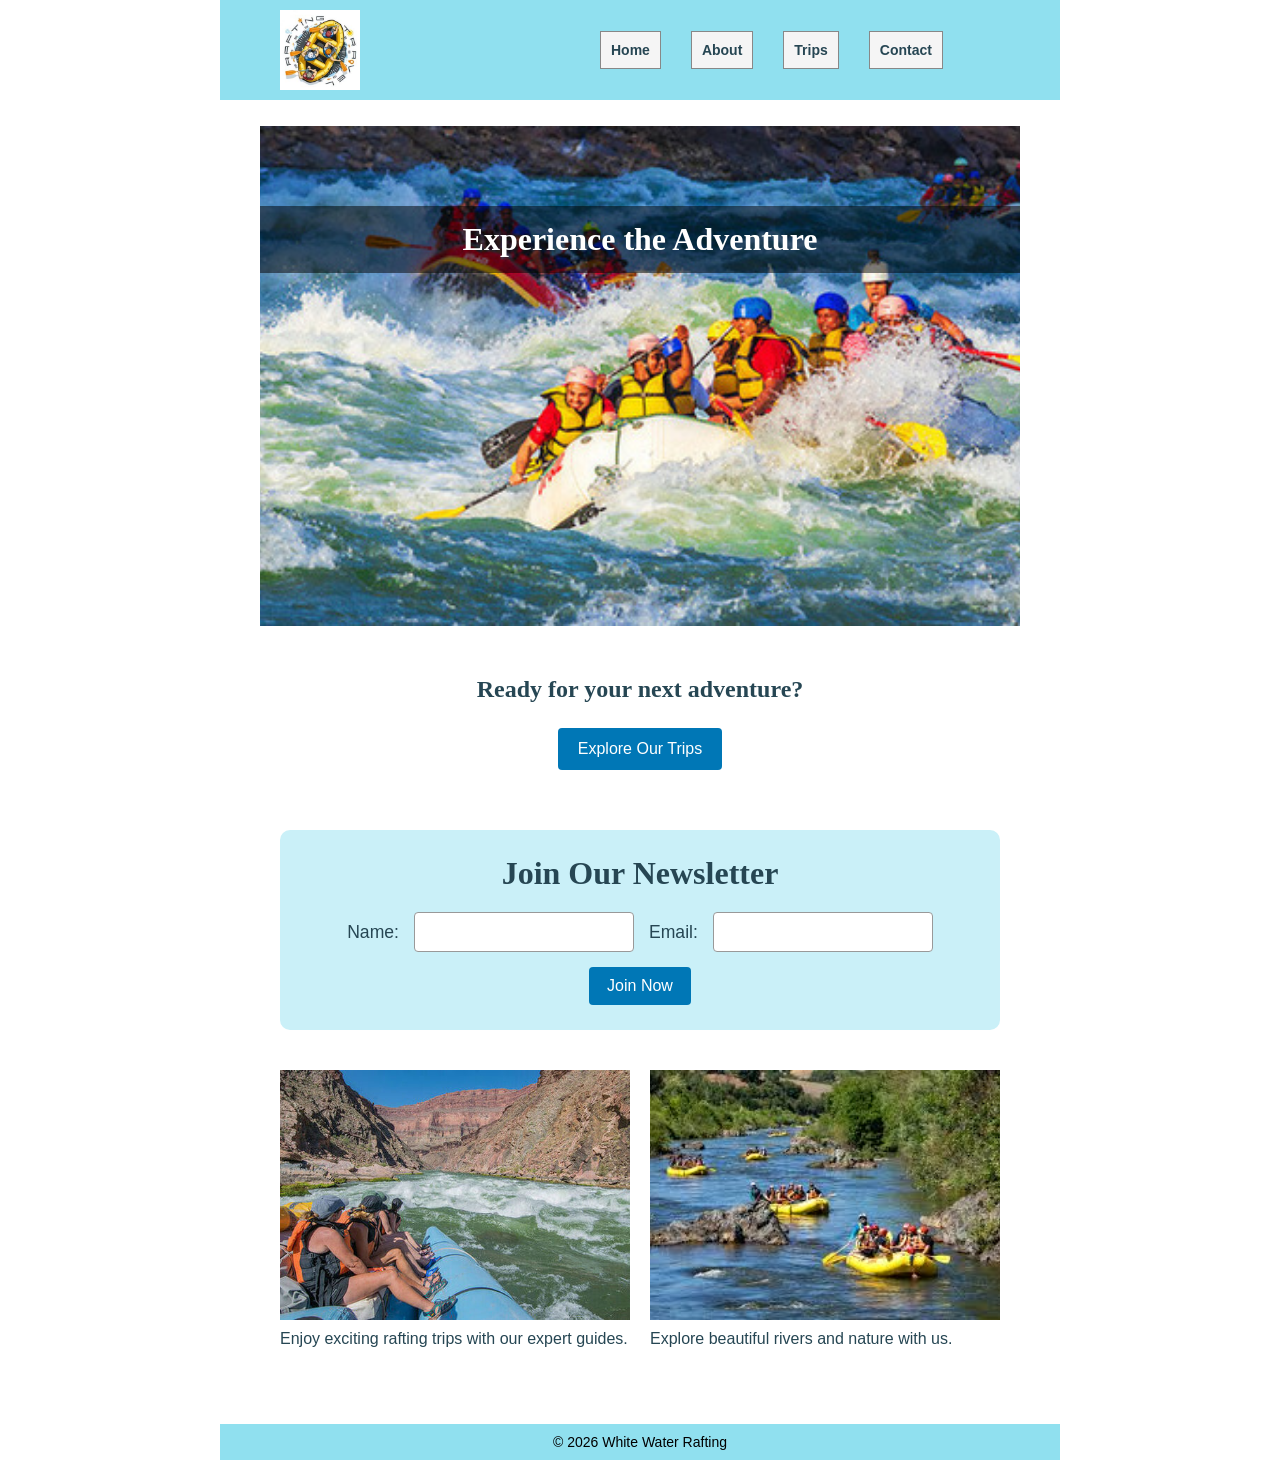
==== wwr/index.html @ ce038555 "add home page and update css" ====
<!DOCTYPE html>
<html lang="en">
<head>
  <meta charset="UTF-8">
  <meta name="viewport" content="width=device-width, initial-scale=1.0">
  <title>Home - White Water Rafting</title>
  <meta name="description" content="Explore exciting white water rafting adventures, sign up for our newsletter, and discover our trips.">
  <link rel="stylesheet" href="styles/rafting.css">
</head>

<body class="home">
<header>
  <img src="images/logo.jpg" alt="Rafting Logo" width="100">
  <nav>
    <a href="index.html">Home</a>
    <a href="about.html">About</a>
    <a href="trips.html">Trips</a>
    <a href="contact.html">Contact</a>
  </nav>
</header>

<main>
  <div class="hero">
    <img src="images/rafting2.jpg" alt="Rafting Adventure">
    <h1>Experience the Adventure</h1>
  </div>

  <section class="cta">
    <h2>Ready for your next adventure?</h2>
    <a href="trips.html">Explore Our Trips</a>
  </section>

  <section class="newsletter">
    <h2>Join Our Newsletter</h2>
    <form>
      <label for="name">Name:</label>
      <input type="text" id="name" name="name" required>

      <label for="email">Email:</label>
      <input type="email" id="email" name="email" required>

      <button type="submit">Join Now</button>
    </form>
  </section>

  <section class="grid">
    <div>
      <img src="images/grand-canyon-final.jpg" alt="Rafting fun">
      <p>Enjoy exciting rafting trips with our expert guides.</p>
    </div>

    <div>
      <img src="images/spanish-fork-river.jpg" alt="Nature rafting">
      <p>Explore beautiful rivers and nature with us.</p>
    </div>
  </section>
</main>

<footer>
  <p>© 2026 White Water Rafting</p>
</footer>
</body>
</html>
---- wwr/styles/rafting.css ----
:root {
    --primary-color: #90e0ef;
    --secondary-color: #caf0f8;
    --accent1-color: #264653;
    --accent2-color: #000000;
    --heading-font: "Times New Roman", Georgia, serif;
    --body-font: Arial, Helvetica, sans-serif;
    --white: #ffffff;
    --light-gray: #f5f5f5;
    --dark-blue: #1d3557;
}

* {
    margin: 0;
    padding: 0;
    box-sizing: border-box;
}

body {
    font-family: var(--body-font);
    color: var(--accent1-color);
}

header,
main,
footer {
    width: 840px;
    margin: 0 auto;
}

h1,
h2 {
    font-family: var(--heading-font);
}

header {
    display: grid;
    grid-template-columns: 160px 1fr;
    align-items: center;
    background-color: var(--primary-color);
    padding: 10px 20px;
}

header img {
    width: 80px;
    height: auto;
    margin-left: 40px;
}

nav ul {
    display: flex;
    justify-content: center;
    gap: 10px;
    list-style: none;
}

nav a {
    display: block;
    text-decoration: none;
    color: var(--accent2-color);
    background-color: var(--light-gray);
    border: 1px solid #888;
    padding: 8px 20px;
    font-size: 14px;
    margin: 0;
}

nav li {
    margin: 0;
    padding: 0;
}

.hero {
    position: relative;
}

.hero > img {
    display: block;
    width: 100%;
    height: auto;
}

.hero h1 {
    position: absolute;
    top: 20px;
    width: 100%;
    padding: 10px;
    text-align: center;
    background-color: rgba(60, 80, 90, 0.6);
    color: var(--white);
}

.hero article {
    position: absolute;
    bottom: 20px;
    left: 40px;
    right: 40px;
    background-color: rgba(255, 255, 255, 0.9);
    padding: 20px;
    border-radius: 0;
}

.hero article img {
    float: right;
    width: 125px;
    margin-left: 15px;
}

.overlay-box {
    display: flex;
    align-items: center;
    gap: 20px;
    flex-direction: row-reverse;
}

.overlay-box img {
    width: 180px;
    height: auto;
}

.overlay-box p {
    flex: 1;
}

section {
    margin-top: 40px;
    background-color: var(--white);
}

.history {
    background-color: var(--light-gray);
    padding: 20px;
}

.history h2 {
    background-color: var(--dark-blue);
    color: var(--white);
    text-align: center;
    padding: 10px;
    margin-bottom: 20px;
}

.history-content {
    display: grid;
    grid-template-columns: 1fr 1fr 1fr;
    gap: 30px;
    align-items: center;
    text-align: center;
}

.history-content img {
    width: 100%;
    height: 180px;
    object-fit: cover;
}

.adventures {
    background-color: var(--light-gray);
    padding: 20px;
}

.adventures h2 {
    background-color: var(--dark-blue);
    color: var(--white);
    text-align: center;
    padding: 10px;
    margin-bottom: 20px;
}

.adventure-gallery {
    display: flex;
    justify-content: space-between;
    gap: 15px;
}

.adventure-gallery figure {
    width: 19%;
    text-align: center;
}

.adventure-gallery img {
    width: 100%;
    height: 130px;
    object-fit: cover;
}

.adventure-gallery figcaption {
    margin-top: 8px;
    font-size: 0.9rem;
    color: var(--accent2-color);
}

footer {
    display: grid;
    grid-template-columns: 1fr auto;
    align-items: center;
    padding: 10px 20px;
    background-color: var(--primary-color);
    margin-top: 30px;
}

footer p {
    color: var(--accent2-color);
    text-align: center;
    font-size: 14px;
}

.socialmedia {
    display: flex;
    gap: 12px;
    justify-content: flex-end;
}

.socialmedia a {
    text-decoration: none;
    background: none;
    border: none;
    padding: 0;
}

footer .socialmedia img {
    width: 28px;
    height: 28px;
}

/* CONTACT PAGE */

main {
    padding: 6px 20px;
    background-color: var(--white);
}

main h1 {
    text-align: center;
    margin-bottom: 10px;
}

.company-info {
    text-align: center;
    margin-bottom: 30px;
}

.company-info p {
    margin: 5px 0;
}

.contact-grid {
    display: grid;
    grid-template-columns: 1fr 1fr;
    gap: 40px;
    align-items: start;
}

.map-box {
    margin-top: 40px;
    background-color: var(--white);
}

.map-box iframe {
    width: 100%;
    height: 420px;
    border: 0;
    display: block;
}

.contact-form {
    background-color: var(--white);
}

.contact-form form {
    display: grid;
    gap: 14px;
}

.contact-form label {
    font-weight: normal;
}

.form-row {
    display: grid;
    grid-template-columns: 90px 1fr;
    align-items: start;
    column-gap: 15px;
}

.form-row label,
.form-row p {
    margin-top: 8px;
    font-weight: normal;
}

.contact-form input[type="text"],
.contact-form input[type="email"],
.contact-form textarea {
    width: 100%;
    padding: 8px;
    border: 1px solid #777;
    box-sizing: border-box;
}

.contact-form textarea {
    min-height: 110px;
    resize: vertical;
}

.radio-group {
    display: grid;
    gap: 8px;
}

.checkbox-row {
    margin-left: 105px;
}

.checkbox {
    display: flex;
    align-items: center;
    gap: 8px;
}

.contact-form button {
    margin-left: 105px;
    width: calc(100% - 105px);
    padding: 10px;
    border: 1px solid #777;
    background-color: var(--light-gray);
    cursor: pointer;
}

.employees-section {
    border: 1px solid #777;
    padding: 20px;
    text-align: center;
    margin-bottom: 30px;
    background-color: var(--white);
}

.employees-section h2 {
    margin-top: 0;
    margin-bottom: 20px;
}

.employees {
    flex-wrap: nowrap;
    display: flex;
    justify-content: center;
    gap: 40px;
}

.employees figure {
    text-align: center;
}

.employees img {
    width: 100px;
    height: 100px;
    object-fit: cover;
}

.employees figcaption {
    margin-top: 10px;
    font-size: 0.9rem;
}

/* ===== HOME PAGE (index.html) ===== */

.home .hero {
    position: relative;
    margin: 20px;
}

.home .hero img {
    width: 100%;
    height: 500px;
    object-fit: cover;
    object-position: center;
    display: block;
}

.home .hero h1 {
    position: absolute;
    top: 80px;
    left: 50%;
    transform: translateX(-50%);
    color: var(--white);
    background-color: rgba(0, 0, 0, 0.5);
    padding: 15px 25px;
    text-align: center;
    font-size: 2rem;
}

/* CTA */
.home .cta {
    text-align: center;
    margin: 30px 20px;
    padding: 20px;
}

.home .cta h2 {
    margin-bottom: 15px;
}

.home .cta a {
    display: inline-block;
    margin-top: 10px;
    padding: 12px 20px;
    background-color: #0077b6;
    color: var(--white);
    text-decoration: none;
    border-radius: 4px;
}

.home .cta a:hover {
    background-color: #023e8a;
}

/* NEWSLETTER */
.home .newsletter {
    margin: 40px;
    padding: 25px;
    background-color: var(--secondary-color);
    border-radius: 10px;
}

.home .newsletter h2 {
    text-align: center;
    font-size: 2rem;
    margin-bottom: 20px;
}

.home .newsletter form {
    display: flex;
    justify-content: center;
    align-items: center;
    gap: 15px;
    flex-wrap: wrap;
}

.home .newsletter label {
    font-size: 1.1rem;
}

.home .newsletter input[type="text"],
.home .newsletter input[type="email"] {
    width: 220px;
    padding: 10px;
    font-size: 1rem;
    border: 1px solid #999;
    border-radius: 4px;
}

.home .newsletter button {
    padding: 10px 18px;
    font-size: 1rem;
    background-color: #0077b6;
    color: var(--white);
    border: none;
    border-radius: 4px;
    cursor: pointer;
}

.home .newsletter button:hover {
    background-color: #023e8a;
}

/* GRID */
.home .grid {
    display: grid;
    grid-template-columns: 1fr 1fr;
    gap: 20px;
    margin: 20px 40px 40px 40px;
}

.home .grid section {
    text-align: left;
}

.home .grid img {
    width: 100%;
    height: 250px;
    object-fit: cover;
    display: block;
    margin-bottom: 10px;
}
home header img {
    width: 130px;
}

.home nav {
    display: flex;
    align-items:stretch;
    gap: 30px;
    margin-left: 200px;
}

.home nav a {
    text-decoration: none;
    color: var(--accent1-color);
    font-weight: bold;
    padding: 10px;
}

.home nav a:hover {
    color: var(--accent2-color);
}
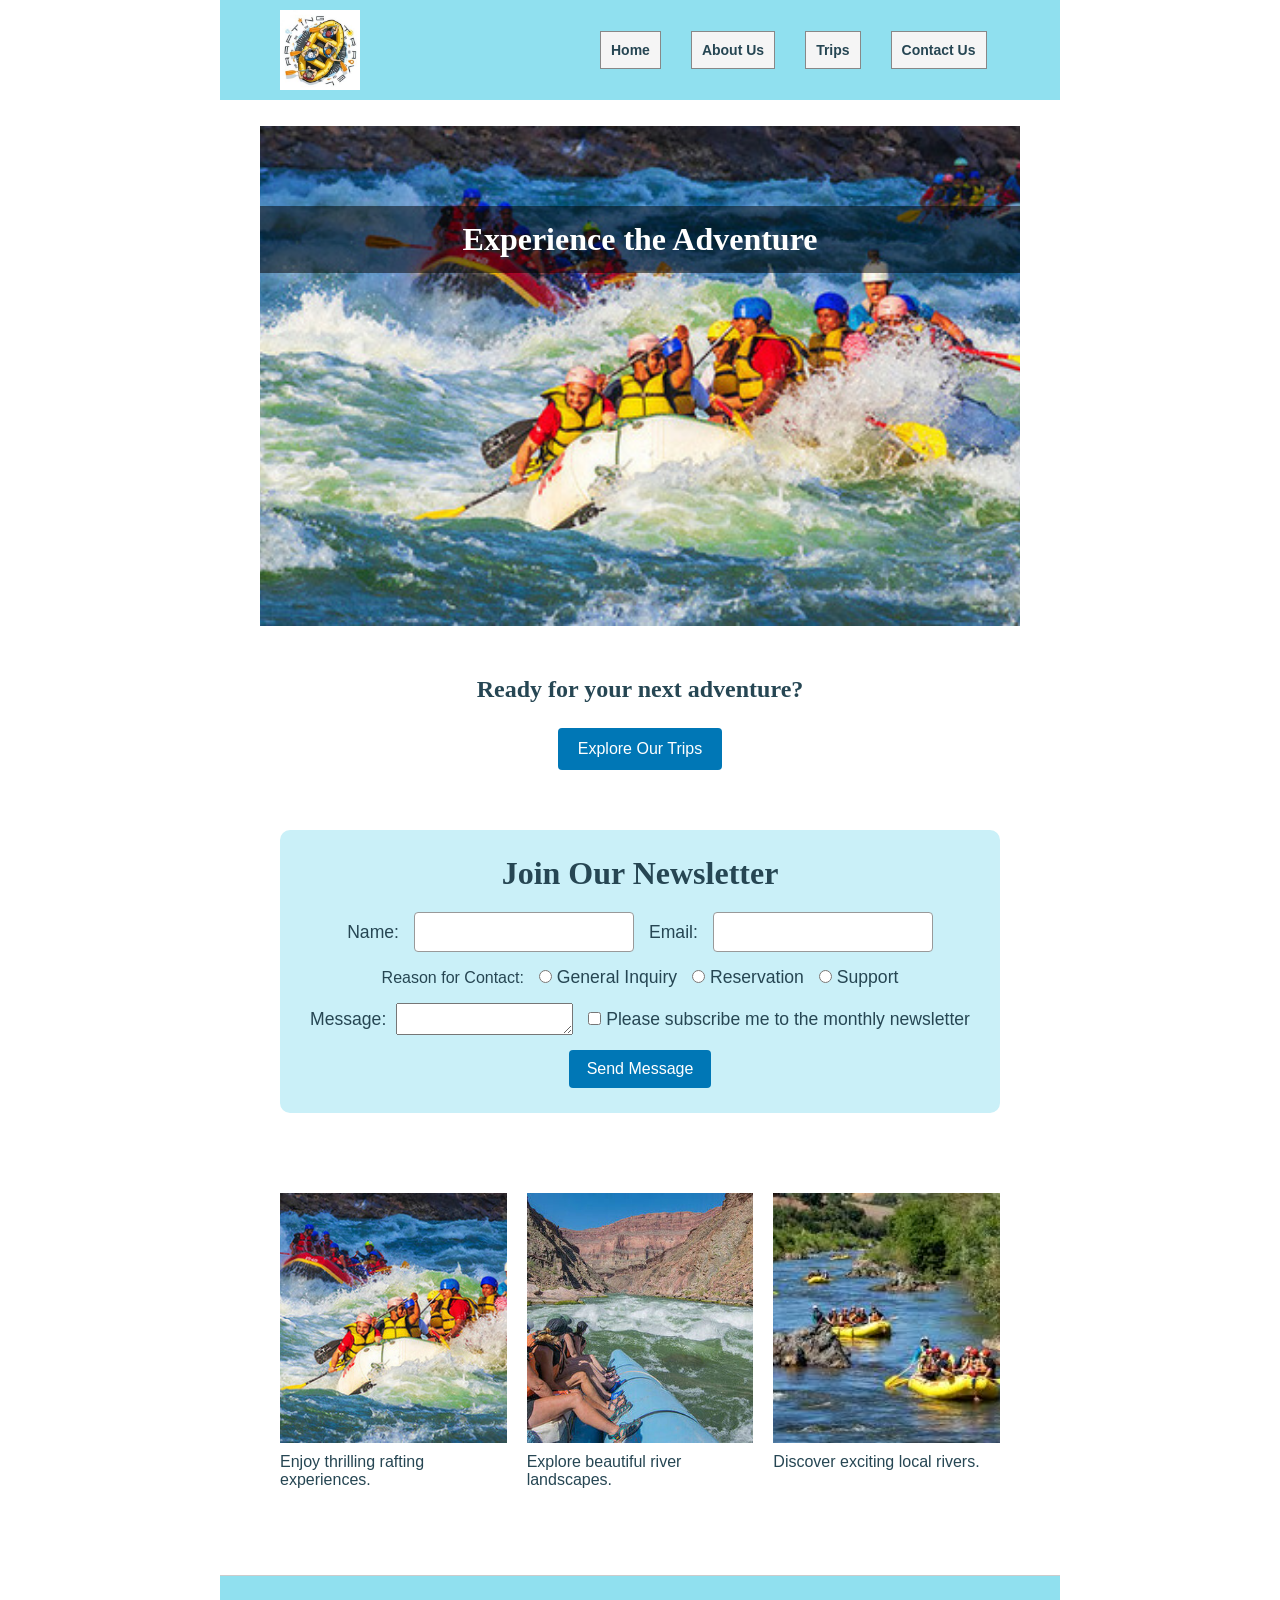
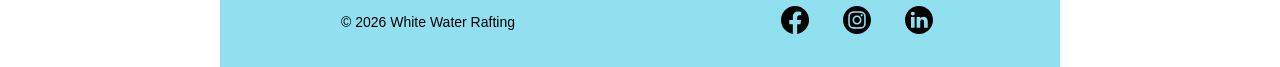
==== commit 60fe12d5: "final validation fixes for home and contact page" ====
--- a/wwr/index.html
+++ b/wwr/index.html
@@ -3,8 +3,9 @@
 <head>
   <meta charset="UTF-8">
   <meta name="viewport" content="width=device-width, initial-scale=1.0">
-  <title>Home - White Water Rafting</title>
+  <title>Home | White Water Rafting</title>
   <meta name="description" content="Explore exciting white water rafting adventures, sign up for our newsletter, and discover our trips.">
+  <meta name="author" content="Tanny Santos">
   <link rel="stylesheet" href="styles/rafting.css">
 </head>
 
@@ -13,9 +14,9 @@
   <img src="images/logo.jpg" alt="Rafting Logo" width="100">
   <nav>
     <a href="index.html">Home</a>
-    <a href="about.html">About</a>
+    <a href="about.html">About Us</a>
     <a href="trips.html">Trips</a>
-    <a href="contact.html">Contact</a>
+    <a href="contact.html">Contact Us</a>
   </nav>
 </header>
 
@@ -34,30 +35,78 @@
     <h2>Join Our Newsletter</h2>
     <form>
       <label for="name">Name:</label>
-      <input type="text" id="name" name="name" required>
+  <input type="text" id="name" name="name">
 
-      <label for="email">Email:</label>
-      <input type="email" id="email" name="email" required>
+  
+  <label for="email">Email:</label>
+  <input type="text" id="email" name="email">
 
-      <button type="submit">Join Now</button>
+  <p>Reason for Contact:</p>
+
+  <label for="general">
+    <input type="radio" id="general" name="reason" value="general">
+    General Inquiry
+  </label>
+
+  <label for="reservation">
+    <input type="radio" id="reservation" name="reason" value="reservation">
+    Reservation
+  </label>
+
+  <label for="support">
+    <input type="radio" id="support" name="reason" value="support">
+    Support
+  </label>
+
+  <div class="message-group">
+  <label for="message">Message:</label>
+  <textarea id="message" name="message"></textarea>
+  </div>
+
+  <label for="subscribe">
+  <input type="checkbox" id="subscribe" name="subscribe">
+    Please subscribe me to the monthly newsletter
+  </label>
+
+   <button type="submit">Send Message</button>
     </form>
   </section>
 
   <section class="grid">
-    <div>
-      <img src="images/grand-canyon-final.jpg" alt="Rafting fun">
-      <p>Enjoy exciting rafting trips with our expert guides.</p>
-    </div>
+    <h2 class="visually-hidden">Our Adventures</h2>
 
-    <div>
-      <img src="images/spanish-fork-river.jpg" alt="Nature rafting">
-      <p>Explore beautiful rivers and nature with us.</p>
-    </div>
+  <section>
+    <img src="images/rafting2.jpg" alt="Rafting Adventure">
+    <p>Enjoy thrilling rafting experiences.</p>
   </section>
+
+  <section>
+    <img src="images/grand-canyon-final.jpg" alt="Rafting fun">
+    <p>Explore beautiful river landscapes.</p>
+  </section>
+
+    <section>
+    <img src="images/spanish-fork-river.jpg" alt="River rafting experience">
+    <p>Discover exciting local rivers.</p>
+  </section>
+  </section>  
 </main>
 
 <footer>
   <p>© 2026 White Water Rafting</p>
+    <nav class="socialmedia">
+    <a href="https://facebook.com">
+      <img src="images/facebook-bw.svg" alt="Facebook">
+    </a>
+
+    <a href="https://instagram.com">
+      <img src="images/instagram-bw.svg" alt="Instagram">
+    </a>
+
+    <a href="https://linkedin.com">
+      <img src="images/linkedin-bw.svg" alt="LinkedIn">
+    </a>
+  </nav>
 </footer>
 </body>
 </html>
--- a/wwr/styles/rafting.css
+++ b/wwr/styles/rafting.css
@@ -389,7 +389,6 @@
     font-size: 2rem;
 }
 
-/* CTA */
 .home .cta {
     text-align: center;
     margin: 30px 20px;
@@ -414,7 +413,6 @@
     background-color: #023e8a;
 }
 
-/* NEWSLETTER */
 .home .newsletter {
     margin: 40px;
     padding: 25px;
@@ -463,10 +461,9 @@
     background-color: #023e8a;
 }
 
-/* GRID */
 .home .grid {
     display: grid;
-    grid-template-columns: 1fr 1fr;
+    grid-template-columns: 1fr 1fr 1fr;
     gap: 20px;
     margin: 20px 40px 40px 40px;
 }
@@ -482,7 +479,7 @@
     display: block;
     margin-bottom: 10px;
 }
-home header img {
+home .header img {
     width: 130px;
 }
 
@@ -502,4 +499,39 @@
 
 .home nav a:hover {
     color: var(--accent2-color);
+}
+
+.grid h2 {
+    position: absolute;
+    left: -9999px;
+}
+
+footer {
+    display: flex;
+    justify-content: center; /* centraliza tudo */
+    align-items: center;
+    gap: 40px; /* espaço entre texto e ícones */
+    padding: 20px;
+    margin-top: 40px;
+    border-top: 1px solid #ccc;
+}
+
+footer p {
+    margin: 10px;
+    text-align: left;
+}
+
+footer .socialmedia {
+    display: flex;
+    gap: 2px;
+}
+
+footer .socialmedia img {
+    width: 40px;
+}
+
+.message-group {
+    display: flex;
+    align-items: center;
+    gap: 10px;
 }
